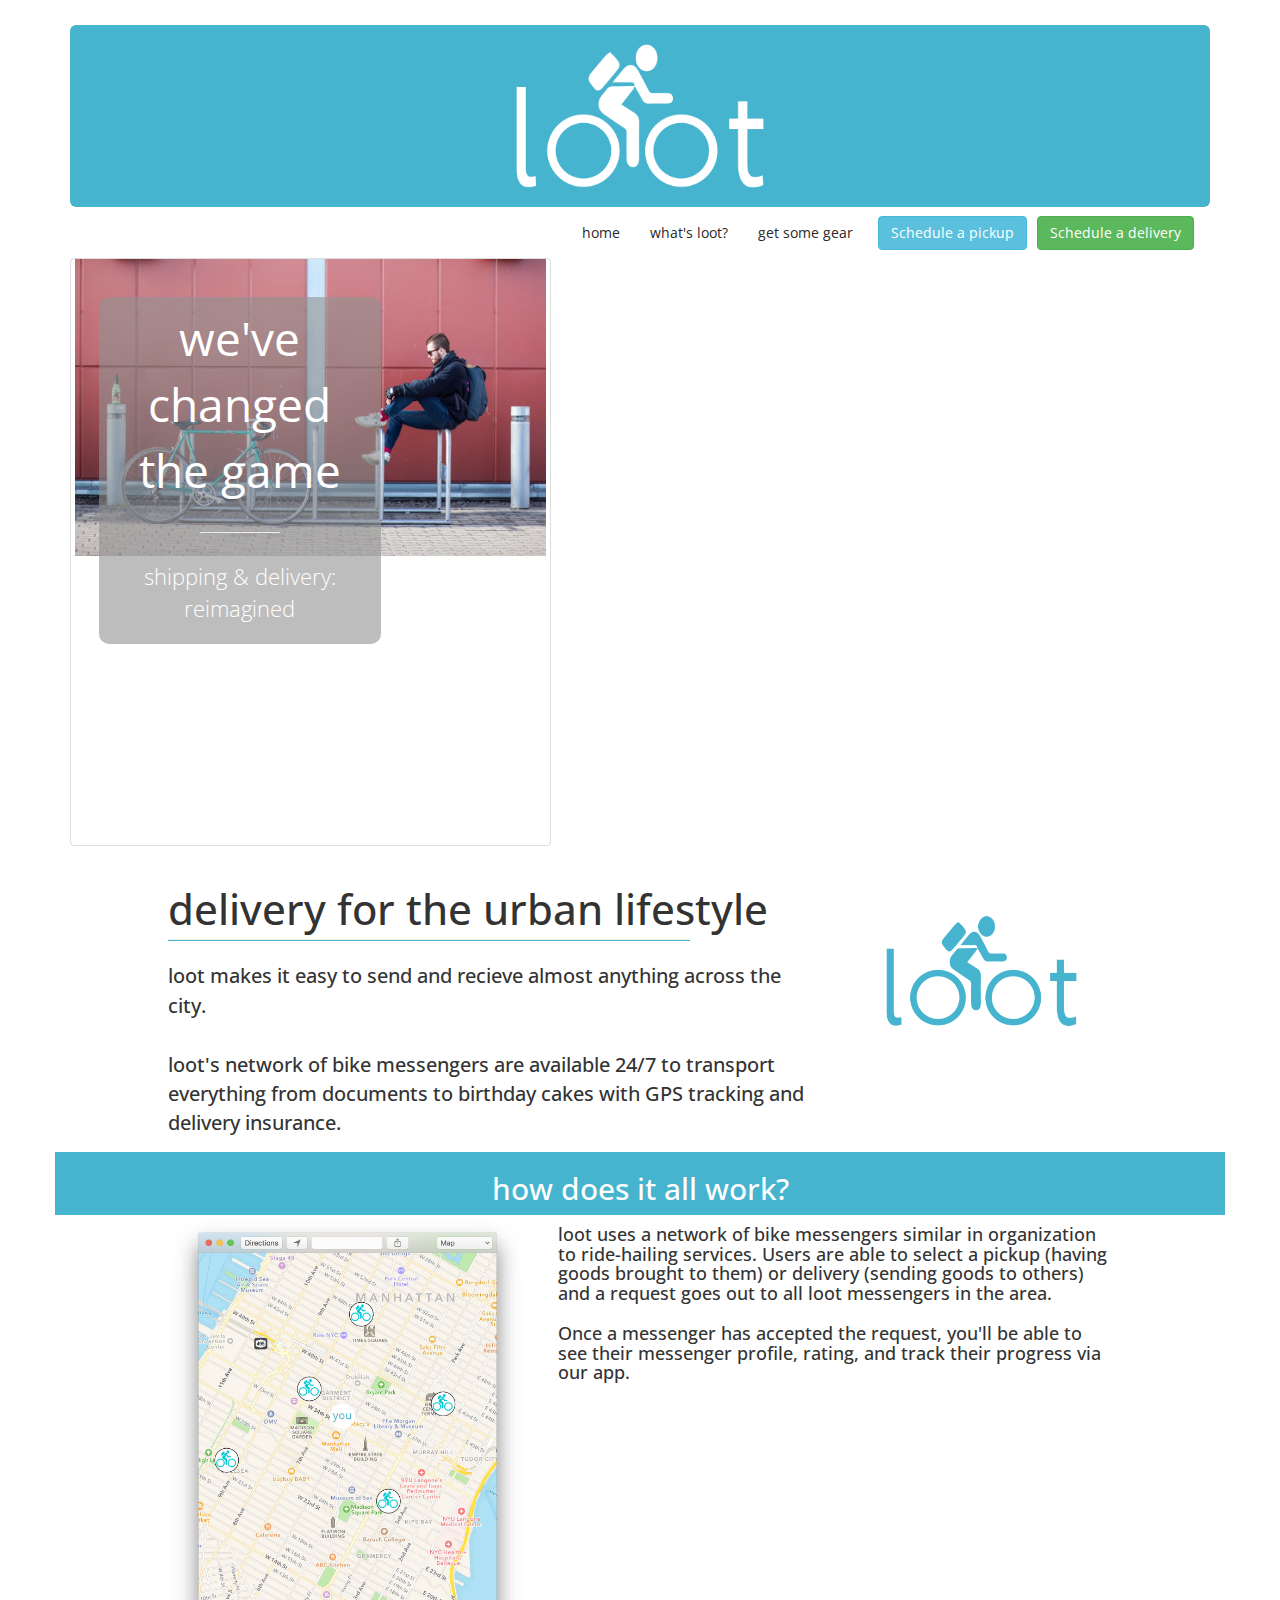
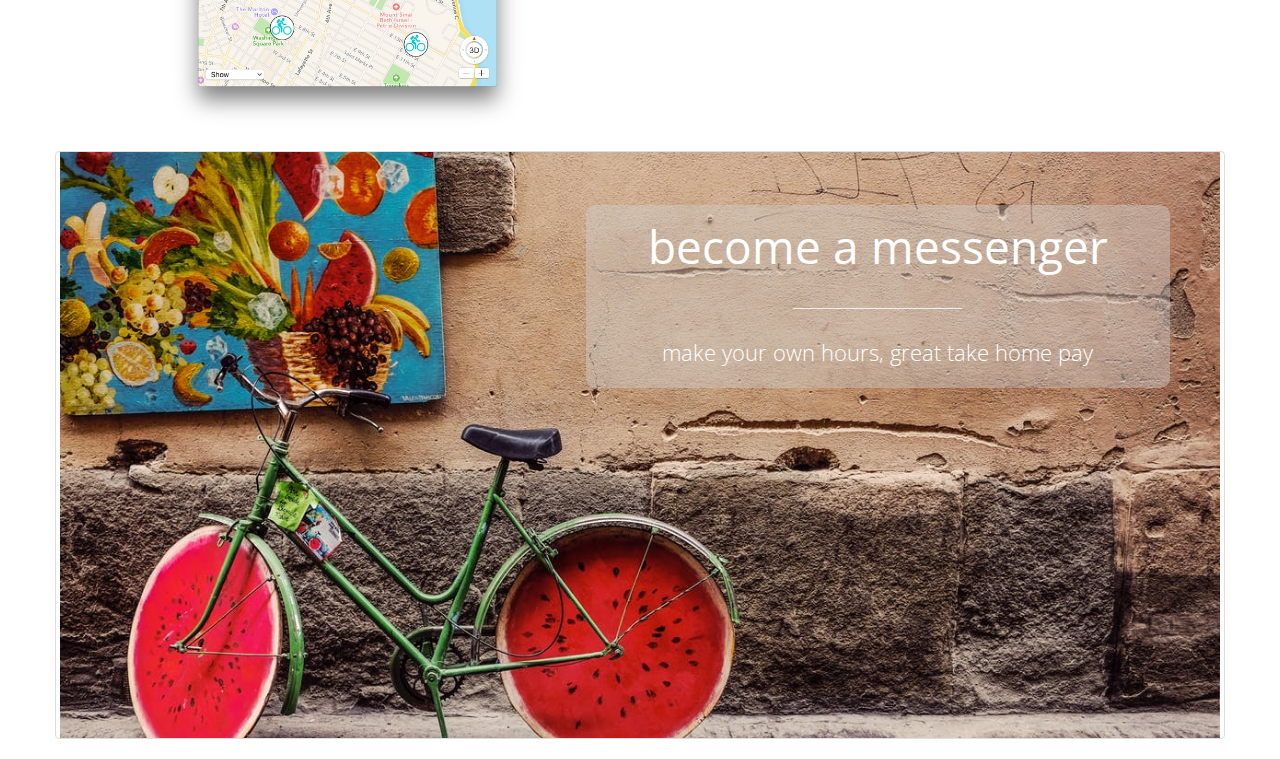
==== index.html @ 2411d497 "added map section and how does it work copy" ====
<!DOCTYPE html>
<html>
    
    <head>
        <meta charset="utf-8">
        <meta http-equiv="X-UA-Compatible" content="IE=edge">
        <meta name="viewport" content="width=device-width, initial-scale=1">
        <title>loot</title>
        <meta name="description" content="fast and personal messenger delivery service">
        <link href="https://fonts.googleapis.com/css?family=Open+Sans:300,400,600,700|PT+Sans" rel="stylesheet">
        <link rel="stylesheet" href="main.css">
        <link rel="stylesheet" href="https://maxcdn.bootstrapcdn.com/bootstrap/3.3.7/css/bootstrap.min.css" integrity="sha384-BVYiiSIFeK1dGmJRAkycuHAHRg32OmUcww7on3RYdg4Va+PmSTsz/K68vbdEjh4u" crossorigin="anonymous">
        <script type="text/javascript" src="https://cdnjs.cloudflare.com/ajax/libs/jquery/3.1.1/jquery.min.js"></script>
        <script type="text/javascript" src="https://maxcdn.bootstrapcdn.com/bootstrap/3.3.7/js/bootstrap.min.js"></script>

    </head>
    
    <body>
        <!--jumbotron header-->
        <div  class="container">
            <div  class="jumbotron header">
            </div>
        </div>
        <!-- Navbar, don't touch unless you want to cause yourself pain or really need to do it -->
        <div class="container">
            <div>
            <nav class = "navbar navbar-transparent
                          navbar-right" style="margin-right: 0;" role = "navigation">
               <div class = "navbar-header">
                  <button type = "button" class = "navbar-toggle" 
                     data-toggle = "collapse" data-target = "#example-navbar-collapse">
                     <span class = "sr-only">Toggle navigation</span>
                     <span class = "icon-bar" style="background-color:black; margin-right: 15px;"></span>
                     <span class = "icon-bar" style="background-color:black; margin-right: 15px;"></span>
                     <span class = "icon-bar" style="background-color:black; margin-right: 15px;"></span>
                  </button>
               </div>

               <div class = "collapse navbar-collapse" id = "example-navbar-collapse">
                  <ul class = "nav navbar-nav">
                     <li class = "active"><a href = "#">home</a></li>
                     <li><a href = "#">what's loot?</a></li>
                     <li><a href= "gear.html">get some gear</a></li>
                      <li><div class="navbar-btn"><a href="pickup.html" class="btn btn-info">Schedule a pickup</a></div></li>
                     <li><div class="btn btn-success navbar-btn">Schedule a delivery</div></li>
                  </ul>

               </div>
            </nav>
        </div>
        </div>
        <!--body content-->
        <div class="container">
            <!--Hero Image-->
            <div class="thumbnail">
                <img src="images/pexels-photo-281967.jpeg" alt="Loot hero image" style="margin-top:-1.5em; ;">
                <div class="caption lootIntro">
                    <span class="game-change" style="color:white;">we've changed the game</span>
                        <hr class="hero-line" style="width: 30%;">
                    <p class="hero-sub" style="color:white; font-weight: 200!important;">shipping & delivery: reimagined</p> 
                </div>
            </div>
            <!--Body Content-->
            <div class="row">
                <div class="col-sm-7 col-sm-offset-1 body-copy">
                    <h1 class="delivery">delivery for the urban lifestyle</h1>
                    <hr style="background-color: #46B4CE; height: 1px; margin-top:-0.2em; width:80%; margin-left: 0%;">
                    <h4 class="pitch" style="line-height:1.5em;">loot makes it easy to send and recieve almost anything across the city.<br><br> loot's network of bike messengers are available 24/7 to transport everything from documents to birthday cakes with GPS tracking and delivery insurance.</h4>
                </div>
                <div class="col-sm-3 lootBlue">
                <img src="images/loot-blueArtboard%201@0.75x.png" alt="loot logo blue" class="img-responsive">
                </div>
            </div>
            <div class="row">
             <div class="col-sm-12" style="background-color:#46B4CE; color: white; text-align: center;margin-top: 1em;">
                <h2>how does it all work?</h2>
                </div>
            </div>
            <div class="row">
             <div class="col-sm-4 col-sm-offset-1 map">
                <img src="images/map.jpeg" alt="loot map" class="img-responsive">
                </div>
             <div class="col-sm-6">
                 <h4>loot uses a network of bike messengers similar in organization to ride-hailing services. Users are able to select a pickup (having goods brought to them) or delivery (sending goods to others) and a request goes out to all loot messengers in the area. <br><br>Once a messenger has accepted the request, you'll be able to see their messenger profile, rating, and track their progress via our app.</h4>
                </div>
            </div>
            <div class="row">
            <div class="thumbnail hire-image">
                <img src="images/pexels-photo-115089.jpeg" alt="become a messenger" style="margin-top:-1.5em;" class="hire-image">
                <div class="caption lootHire">
                    <span class="game-change" style="color:white;">become a messenger</span>
                        <hr class="hero-line" style="width: 30%;">
                    <p class="hero-sub" style="color:white; font-weight:200!important;">make your own hours, great take home pay</p> 
                </div>
                </div>
                </div>
            </div>
            </body>
</html>
---- main.css ----
.header {
    background-color: #46B4CE !important;
    background:  url(images/loot-whiteArtboard%201@0.75x.png) no-repeat center center;
    background-size: 30%;
    position: relative;
    margin-top: 25px;
    height: 20em;
}


.btn{
   margin-left:10px;
    background-color:#46B4CE;
    color: white;  
}

/*navbar AKA hell*/
.navbar {
    margin-top: -30px;
    margin-right: -40px;

}

.navbar-transparent .navbar-nav > li > a, .navbar-transparent .navbar-brand {color: #292727; border-radius: 10px;!important background-color: #46B4CE!important;}
.navbar-transparent .navbar-nav > li > a:hover {background-color: #46B4CE!important; color: #ffffff!important; border-radius: 10px!important;}
.navbar-transparent .navbar-nav > li > a:focus {color: #46B4CE; background-color: #FFFFFF; border-radius: 0;}


@media only screen and (max-width: 766px) {
.collapsing, .in {background-color: #46B4CE;}
.collapsing ul li a, .in ul li a {color: #FFFFFF!important;}
.collapsing ul li a:hover, .in ul li a:hover {color: #46B4CE!important; background-color: white!important;}
}


.navbar .navbar-collapse  {
  text-align: center;
}

/*Hero image*/

.lootIntro{
    position: absolute;
    background: none repeat scroll 0 0 rgba(209, 209, 209, 0.42);
    margin:  5%;
    margin-top: -60%;
    text-align:center;
    position: relative;
    width:50%;
    border-radius: 10px;
}
.game-change {
    font-size: 2.5em;
}

.thumbnail{
    margin: 0 auto; 
    position:relative;
    text-align: center;
    height:40em;
    overflow:hidden;
}

@media (min-width: 768px) {
    .lootIntro {
    position: absolute;
    background: none repeat scroll 0 0 rgba(209, 209, 209, 0.42);
    margin: 10 auto;
    margin-top: -60%;
    text-align:center;
    position: relative;
    width:50%;
    border-radius: 10px;
    }
}
/*extra small devices*/
@media (min-width: 300px) {
    .header {
    background-size: 55%;
    height: 10em;
  }
    .lootIntro {
    width: 60%;
    background: none repeat scroll 0 0 rgba(145, 145, 145, 0.6);
    margin-top: -55%;
  }
    .game-change {
        font-size: 170%;
  }
    .hero-line {
        margin-top: .7em;
        margin-bottom: 0.7em;
  }
    .hero-sub {
        font-size: 100%;
    }
    .thumbnail{
      height: 13em;
      margin-top: -1.5em;
    }
    .lootBlue {
        width: 70%;
        margin: 0 auto;
        margin-bottom: -2.5em;
    }
    .delivery {
        font-size: 1.8em;
    }
    .pitch {
        font-size: 1em;
        margin-bottom: -2em;
    }
       .map {
        max-width: 80%;
        height:auto;
        display: block;
        margin-right: auto;
        margin-left: auto;
    }
}
/*Custom inbetween for hero image and header*/
@media (min-width: 500px) {
    .thumbnail {
        height:22em;
        margin-top:-1.3em;
    }
    .header {
        height: 16em;
    }
    .lootBlue {
        width:50%;
    }
    .delivery {
        font-size: 2em;
    
    }
    .pitch {
        font-size: 1.2em;
        margin-bottom: -1;
    }
    .map {
        max-width: 50%;
        height:auto;
    }

}
/* Small devices (tablets, 768px and up) */
@media (min-width: 768px) {
    .header {
        background-size: 40%;
        height: 13em;
    }
    .game-change {
        font-size: 230%;
    }
    .hero-line {
        margin-top: 1.5em;
        margin-bottom: 1.5em;
    }
    .hero-sub {
        font-size: 130%;
    }
    .lootIntro {
        margin-top: -55%;
    }
    .thumbnail { 
        height:25em;
    }
    .lootBlue {
        width:50%;
        margin-bottom: 0;
    }
    .delivery {
        font-size: 3em;
    }
    .pitch {
        font-size: 1.4em;
        margin-bottom: 0;
    }
}
/* Medium devices (desktops, 992px and up) */
@media (min-width: 992px) {
    .header {
        background-size: 30%;
    }
    .game-change {
        font-size: 330%;
    }
    .hero-line {
        margin-top: 2em;
        margin-bottom: 2em;
    }
    .hero-sub {
        font-size: 160%;
    }
    .thumbnail {
        height: 42em;
        margin-top: -1.5em;
    }
    h1 {
        font-size: 100%;
    }
}

* {
    font-family: 'Open Sans', sans-serif;
}
.hire {
    position: absolute;
    margin-top: -0px; 
}
.lootHire{
    position: absolute;
    background: none repeat scroll 0 0 rgba(209, 209, 209, 0.42);
    margin:  45%;
    margin-top: -50%;
    text-align:center;
    width:50%;
    border-radius: 10px;
}
.hire-image {
    margin-top: 1.5em;
}
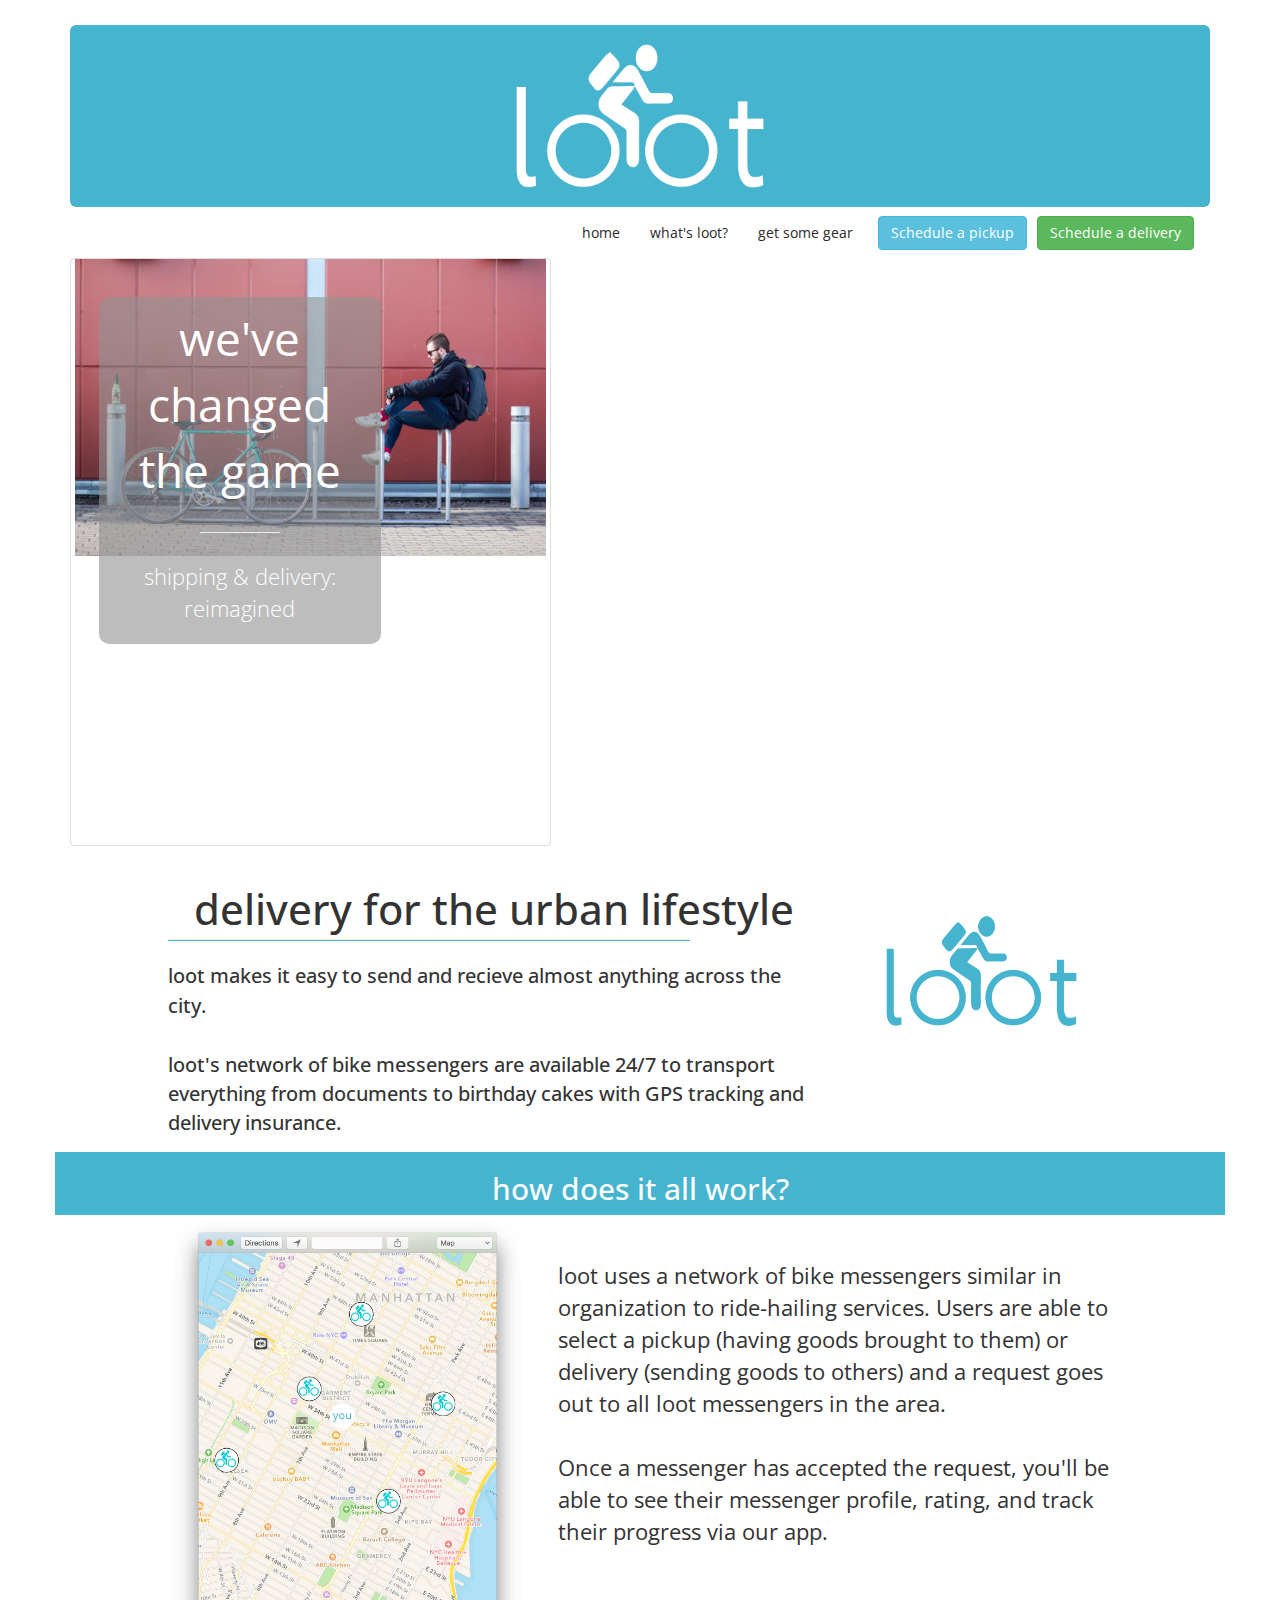
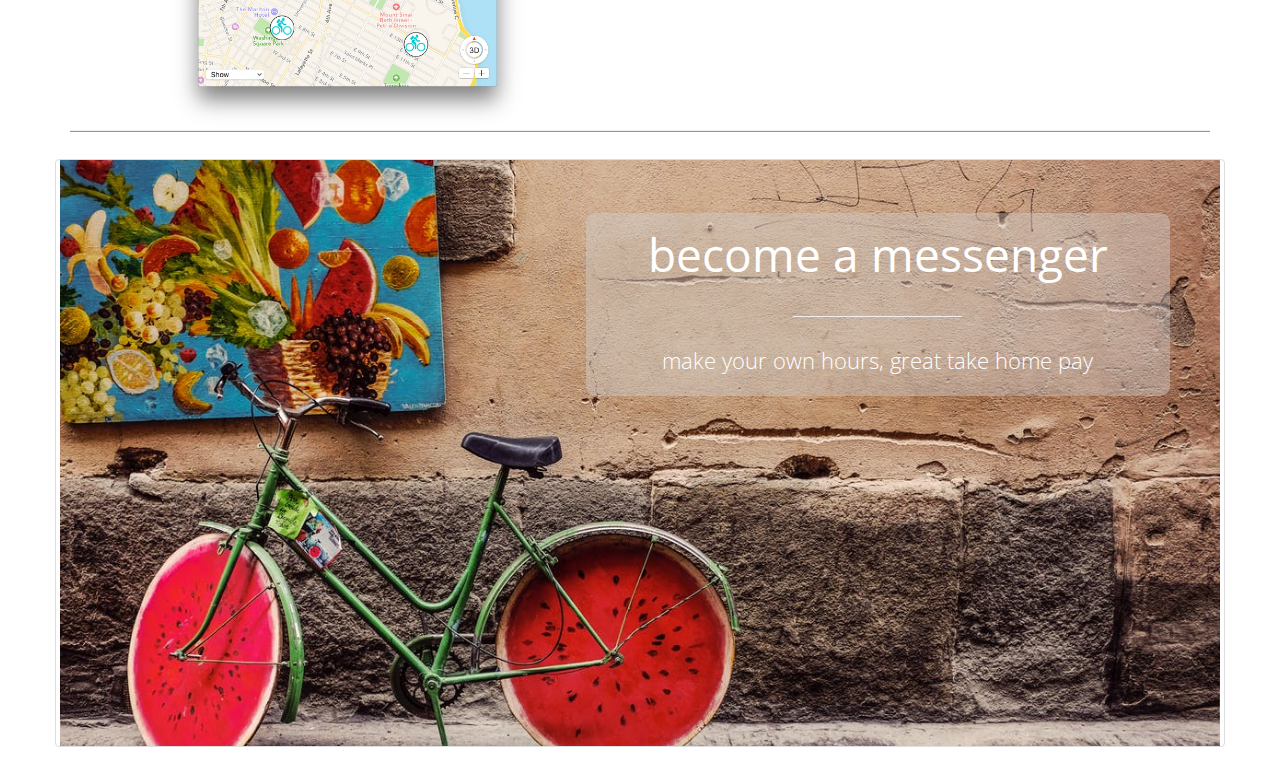
==== commit 82db6d83: "added signup form, refined copy and css" ====
--- a/index.html
+++ b/index.html
@@ -80,18 +80,20 @@
              <div class="col-sm-4 col-sm-offset-1 map">
                 <img src="images/map.jpeg" alt="loot map" class="img-responsive">
                 </div>
-             <div class="col-sm-6">
-                 <h4>loot uses a network of bike messengers similar in organization to ride-hailing services. Users are able to select a pickup (having goods brought to them) or delivery (sending goods to others) and a request goes out to all loot messengers in the area. <br><br>Once a messenger has accepted the request, you'll be able to see their messenger profile, rating, and track their progress via our app.</h4>
+             <div class="col-sm-6 bodycopy">
+                 <p>loot uses a network of bike messengers similar in organization to ride-hailing services. Users are able to select a pickup (having goods brought to them) or delivery (sending goods to others) and a request goes out to all loot messengers in the area. <br><br>Once a messenger has accepted the request, you'll be able to see their messenger profile, rating, and track their progress via our app.</p>
                 </div>
             </div>
+            <hr style="background-color: #46B4CE; height: 1px; margin-top:-0.2em; width:100%; margin-left: 0%;">
+            
             <div class="row">
             <div class="thumbnail hire-image">
                 <img src="images/pexels-photo-115089.jpeg" alt="become a messenger" style="margin-top:-1.5em;" class="hire-image">
-                <div class="caption lootHire">
+                <a href="/signup.html"><div class="caption lootHire">
                     <span class="game-change" style="color:white;">become a messenger</span>
                         <hr class="hero-line" style="width: 30%;">
                     <p class="hero-sub" style="color:white; font-weight:200!important;">make your own hours, great take home pay</p> 
-                </div>
+                    </div></a>
                 </div>
                 </div>
             </div>
--- a/main.css
+++ b/main.css
@@ -76,13 +76,13 @@
 /*extra small devices*/
 @media (min-width: 300px) {
     .header {
-    background-size: 55%;
-    height: 10em;
+        background-size: 55%;
+        height: 10em;
   }
     .lootIntro {
-    width: 60%;
-    background: none repeat scroll 0 0 rgba(145, 145, 145, 0.6);
-    margin-top: -55%;
+        width: 60%;
+        background: none repeat scroll 0 0 rgba(145, 145, 145, 0.6);
+        margin-top: -55%;
   }
     .game-change {
         font-size: 170%;
@@ -142,6 +142,11 @@
         max-width: 50%;
         height:auto;
     }
+    .bodycopy {
+        font-size: 1.2em;
+        margin: 0 auto;
+        margin-top: 1.3em;
+    }
 
 }
 /* Small devices (tablets, 768px and up) */
@@ -176,6 +181,10 @@
     .pitch {
         font-size: 1.4em;
         margin-bottom: 0;
+    }    .bodycopy {
+        font-size: 1.3em;
+        margin: 0 auto;
+        margin-top: 2em;
     }
 }
 /* Medium devices (desktops, 992px and up) */
@@ -199,6 +208,11 @@
     }
     h1 {
         font-size: 100%;
+    }
+        .bodycopy {
+        font-size: 1.6em;
+        margin: 0 auto;
+        margin-top: 2em;
     }
 }
 
@@ -219,106 +233,184 @@
     border-radius: 10px;
 }
 .hire-image {
-    margin-top: 1.5em;
-}
-
-
-
-
-
-
-
-
-
-
-
-
-
-
-
-
-
-
-
-
-
-
-
-
-
-
-
-
-
-
-
-
-
-
-
-
-
-
-
-
-
-
-
-
-
-
-
-
-
-
-
-
-
-
-
-
-
-
-
-
-
-
-
-
-
-
-
-
-
-
-
-
-
-
-
-
-
-
-
-
-
-
-
-
-
-
-
-
-
-
-
-
-
-
-
-
-
-
-
-
-
+    margin-top: .5em;
+}
+
+
+
+
+
+
+
+
+
+
+
+
+*, *:before, *:after {
+  -moz-box-sizing: border-box;
+  -webkit-box-sizing: border-box;
+  box-sizing: border-box;
+}
+
+body {
+  font-family: 'Nunito', sans-serif;
+  color: #384047;
+}
+
+form {
+  max-width: 300px;
+  margin: 10px auto;
+  padding: 10px 20px;
+  background: #f4f7f8;
+  border-radius: 8px;
+}
+
+h1 {
+  margin: 0 0 30px 0;
+  text-align: center;
+}
+
+input[type="text"],
+input[type="password"],
+input[type="date"],
+input[type="datetime"],
+input[type="email"],
+input[type="number"],
+input[type="search"],
+input[type="tel"],
+input[type="time"],
+input[type="url"],
+textarea,
+select {
+  background: rgba(255,255,255,0.1);
+  border: none;
+  font-size: 16px;
+  height: auto;
+  margin: 0;
+  outline: 0;
+  padding: 15px;
+  width: 100%;
+  background-color: #e8eeef;
+  color: #8a97a0;
+  box-shadow: 0 1px 0 rgba(0,0,0,0.03) inset;
+  margin-bottom: 30px;
+}
+
+input[type="radio"],
+input[type="checkbox"] {
+  margin: 0 4px 8px 0;
+}
+
+select {
+  padding: 6px;
+  height: 32px;
+  border-radius: 2px;
+}
+
+button {
+  padding: 19px 39px 18px 39px;
+  color: #FFF;
+  background-color: #4bc970;
+  font-size: 18px;
+  text-align: center;
+  font-style: normal;
+  border-radius: 5px;
+  width: 100%;
+  border: 1px solid #3ac162;
+  border-width: 1px 1px 3px;
+  box-shadow: 0 -1px 0 rgba(255,255,255,0.1) inset;
+  margin-bottom: 10px;
+}
+
+fieldset {
+  margin-bottom: 30px;
+  border: none;
+}
+
+legend {
+  font-size: 1.4em;
+  margin-bottom: 10px;
+}
+
+label {
+  display: block;
+  margin-bottom: 8px;
+}
+
+label.light {
+  font-weight: 300;
+  display: inline;
+}
+
+.number {
+  background-color: #5fcf80;
+  color: #fff;
+  height: 30px;
+  width: 30px;
+  display: inline-block;
+  font-size: 0.8em;
+  margin-right: 4px;
+  line-height: 30px;
+  text-align: center;
+  text-shadow: 0 1px 0 rgba(255,255,255,0.2);
+  border-radius: 100%;
+}
+
+@media screen and (min-width: 480px) {
+
+  form {
+    max-width: 480px;
+  }
+
+}
+
+
+
+
+
+
+
+
+
+
+
+
+
+
+
+
+
+
+
+
+
+
+
+
+
+
+
+
+
+
+
+
+
+
+
+
+
+
+
+
+
+
+
+
+
+
+
+
+
+
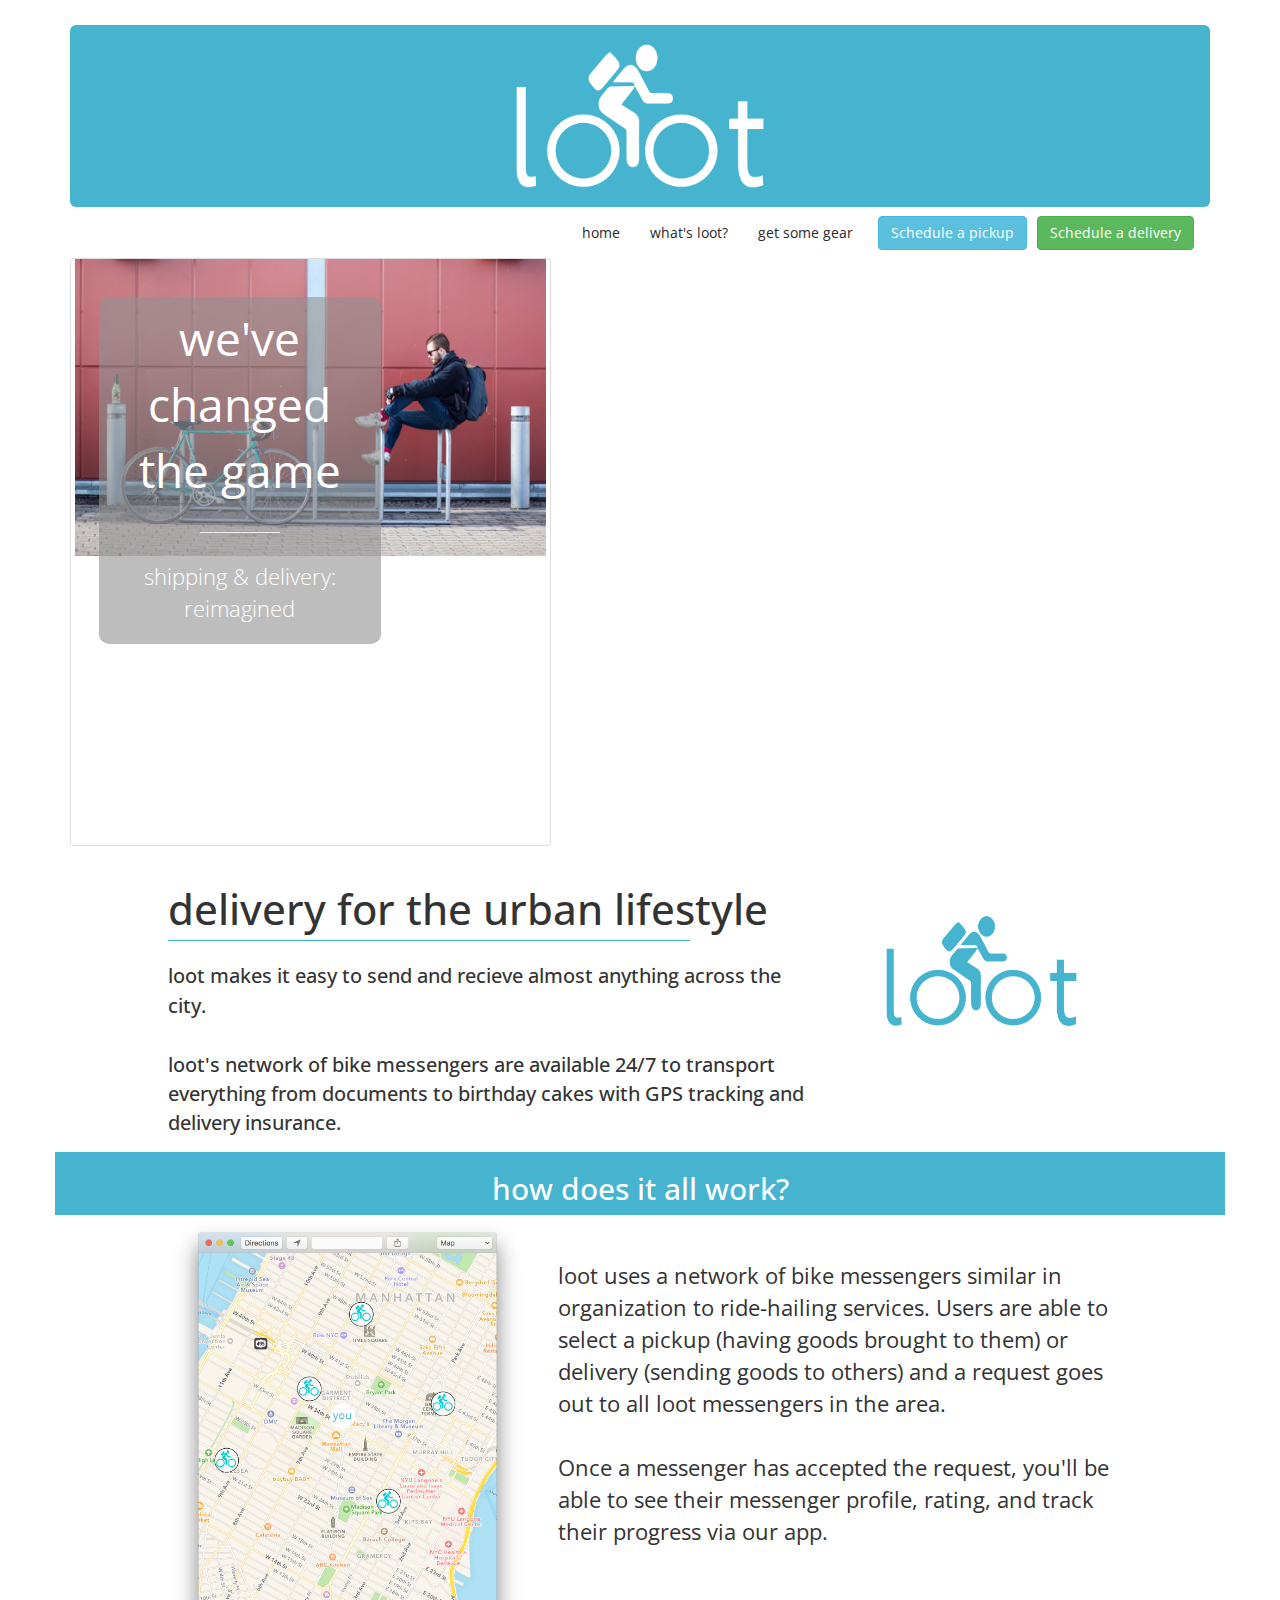
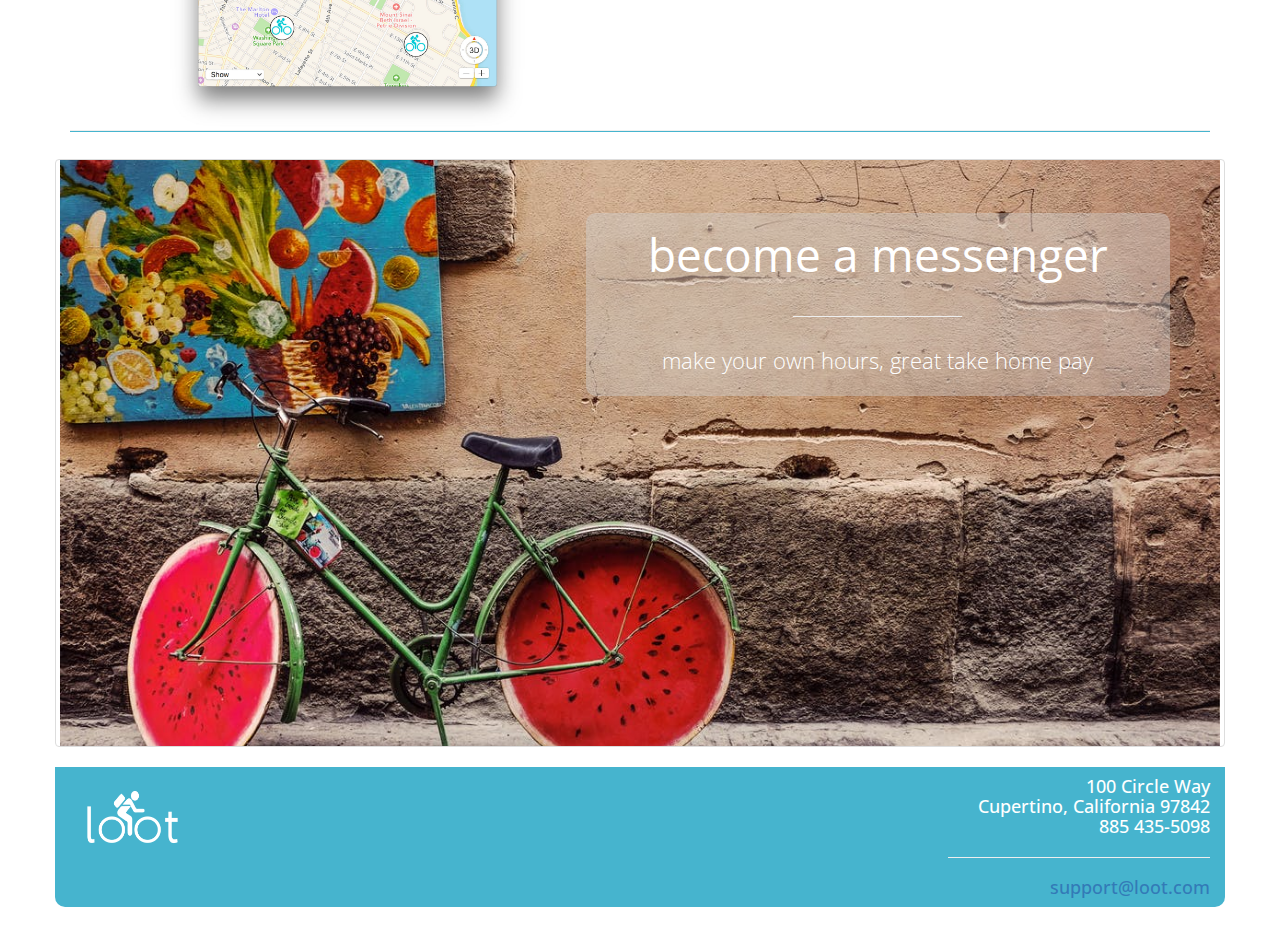
==== commit 1e581bae: "added footer, info page and links" ====
--- a/index.html
+++ b/index.html
@@ -39,10 +39,10 @@
                <div class = "collapse navbar-collapse" id = "example-navbar-collapse">
                   <ul class = "nav navbar-nav">
                      <li class = "active"><a href = "#">home</a></li>
-                     <li><a href = "#">what's loot?</a></li>
+                     <li><a href = "info.html">what's loot?</a></li>
                      <li><a href= "gear.html">get some gear</a></li>
                       <li><div class="navbar-btn"><a href="pickup.html" class="btn btn-info">Schedule a pickup</a></div></li>
-                     <li><div class="btn btn-success navbar-btn">Schedule a delivery</div></li>
+                      <li><div class="navbar-btn"><a href="delivery.html" class="btn btn-success">Schedule a delivery</a></div></li>
                   </ul>
 
                </div>
@@ -89,13 +89,23 @@
             <div class="row">
             <div class="thumbnail hire-image">
                 <img src="images/pexels-photo-115089.jpeg" alt="become a messenger" style="margin-top:-1.5em;" class="hire-image">
-                <a href="/signup.html"><div class="caption lootHire">
+                <!--added "loot" here to the signup link due to some weird stuff happening with GitHub-->
+                <a href="signup.html"><div class="caption lootHire">
                     <span class="game-change" style="color:white;">become a messenger</span>
                         <hr class="hero-line" style="width: 30%;">
                     <p class="hero-sub" style="color:white; font-weight:200!important;">make your own hours, great take home pay</p> 
                     </div></a>
                 </div>
                 </div>
+            <div class="row" style="background-color: #46B4CE; border-radius: 0px 0px 10px 10px;">
+                <div class="col-sm-3" >
+                    <img src="images/loot-whiteArtboard%201@0.75x.png" alt="loot logo blue" style="height:100px;" class="img-responsive;">
+                </div>
+                <div class="col-sm-3 col-sm-offset-6">
+                    <h4 style="text-align: right; color:white;">100 Circle Way<br>Cupertino, California 97842<br>885 435-5098<hr><a href="mailto:support@loot.com">support@loot.com</a></h4>
+                </div>
+            </div>
+            <br>
             </div>
             </body>
 </html>--- a/main.css
+++ b/main.css
@@ -1,35 +1,35 @@
 .header {
-    background-color: #46B4CE !important;
     background:  url(images/loot-whiteArtboard%201@0.75x.png) no-repeat center center;
+    background-color: #46B4CE!important;
     background-size: 30%;
+    height: 20em;
+    margin-top: 25px;
     position: relative;
-    margin-top: 25px;
-    height: 20em;
 }
 
 
 .btn{
+   background-color:#46B4CE;
+   color: white;  
    margin-left:10px;
-    background-color:#46B4CE;
-    color: white;  
 }
 
 /*navbar AKA hell*/
 .navbar {
+    margin-right: -40px;
     margin-top: -30px;
-    margin-right: -40px;
-
-}
-
-.navbar-transparent .navbar-nav > li > a, .navbar-transparent .navbar-brand {color: #292727; border-radius: 10px;!important background-color: #46B4CE!important;}
-.navbar-transparent .navbar-nav > li > a:hover {background-color: #46B4CE!important; color: #ffffff!important; border-radius: 10px!important;}
+
+}
+
+.navbar-transparent .navbar-nav > li > a, .navbar-transparent .navbar-brand {color: #292727; border-radius: 10px;}
+.navbar-transparent .navbar-nav > li > a:hover {background-color: #46B4CE; color: #ffffff; border-radius: 10px;}
 .navbar-transparent .navbar-nav > li > a:focus {color: #46B4CE; background-color: #FFFFFF; border-radius: 0;}
 
 
 @media only screen and (max-width: 766px) {
 .collapsing, .in {background-color: #46B4CE;}
 .collapsing ul li a, .in ul li a {color: #FFFFFF!important;}
-.collapsing ul li a:hover, .in ul li a:hover {color: #46B4CE!important; background-color: white!important;}
+.collapsing ul li a:hover, .in ul li a:hover {background-color: white!important; color: #46B4CE!important;}
 }
 
 
@@ -40,37 +40,37 @@
 /*Hero image*/
 
 .lootIntro{
-    position: absolute;
+    background: #d1d1d1;
     background: none repeat scroll 0 0 rgba(209, 209, 209, 0.42);
+    border-radius: 10px;
     margin:  5%;
     margin-top: -60%;
+    position: relative;
     text-align:center;
-    position: relative;
     width:50%;
-    border-radius: 10px;
 }
 .game-change {
     font-size: 2.5em;
 }
 
 .thumbnail{
+    height:40em;
     margin: 0 auto; 
+    overflow:hidden;
     position:relative;
     text-align: center;
-    height:40em;
-    overflow:hidden;
 }
 
 @media (min-width: 768px) {
     .lootIntro {
-    position: absolute;
+    background: #d1d1d1;
     background: none repeat scroll 0 0 rgba(209, 209, 209, 0.42);
+    border-radius: 10px;
     margin: 10 auto;
     margin-top: -60%;
+    position: relative;
     text-align:center;
-    position: relative;
     width:50%;
-    border-radius: 10px;
     }
 }
 /*extra small devices*/
@@ -80,16 +80,17 @@
         height: 10em;
   }
     .lootIntro {
-        width: 60%;
+        background: rgb(145, 145, 145);
         background: none repeat scroll 0 0 rgba(145, 145, 145, 0.6);
         margin-top: -55%;
+        width: 60%;
   }
     .game-change {
         font-size: 170%;
   }
     .hero-line {
-        margin-top: .7em;
         margin-bottom: 0.7em;
+        margin-top: 0.7em;
   }
     .hero-sub {
         font-size: 100%;
@@ -99,9 +100,9 @@
       margin-top: -1.5em;
     }
     .lootBlue {
-        width: 70%;
         margin: 0 auto;
         margin-bottom: -2.5em;
+        width: 70%;
     }
     .delivery {
         font-size: 1.8em;
@@ -111,11 +112,11 @@
         margin-bottom: -2em;
     }
        .map {
+        display: block;
+        height:auto;
+        margin-left: auto;
+        margin-right: auto;
         max-width: 80%;
-        height:auto;
-        display: block;
-        margin-right: auto;
-        margin-left: auto;
     }
 }
 /*Custom inbetween for hero image and header*/
@@ -139,8 +140,8 @@
         margin-bottom: -1;
     }
     .map {
+        height:auto;
         max-width: 50%;
-        height:auto;
     }
     .bodycopy {
         font-size: 1.2em;
@@ -159,8 +160,8 @@
         font-size: 230%;
     }
     .hero-line {
+        margin-bottom: 1.5em;
         margin-top: 1.5em;
-        margin-bottom: 1.5em;
     }
     .hero-sub {
         font-size: 130%;
@@ -172,8 +173,8 @@
         height:25em;
     }
     .lootBlue {
+        margin-bottom: 0;
         width:50%;
-        margin-bottom: 0;
     }
     .delivery {
         font-size: 3em;
@@ -196,8 +197,8 @@
         font-size: 330%;
     }
     .hero-line {
+        margin-bottom: 2em;
         margin-top: 2em;
-        margin-bottom: 2em;
     }
     .hero-sub {
         font-size: 160%;
@@ -220,17 +221,18 @@
     font-family: 'Open Sans', sans-serif;
 }
 .hire {
+    margin-top: -0px; 
     position: absolute;
-    margin-top: -0px; 
 }
 .lootHire{
-    position: absolute;
+    background: #d1d1d1;
     background: none repeat scroll 0 0 rgba(209, 209, 209, 0.42);
+    border-radius: 10px;
     margin:  45%;
     margin-top: -50%;
+    position: absolute;
     text-align:center;
     width:50%;
-    border-radius: 10px;
 }
 .hire-image {
     margin-top: .5em;
@@ -244,32 +246,27 @@
 
 
 
-
-
-
+/*
 *, *:before, *:after {
   -moz-box-sizing: border-box;
   -webkit-box-sizing: border-box;
   box-sizing: border-box;
-}
+}*/
 
 body {
+  color: #384047;
   font-family: 'Nunito', sans-serif;
-  color: #384047;
 }
 
 form {
-  max-width: 300px;
-  margin: 10px auto;
-  padding: 10px 20px;
   background: #f4f7f8;
   border-radius: 8px;
-}
-
-h1 {
-  margin: 0 0 30px 0;
-  text-align: center;
-}
+  margin: 10px auto;
+  max-width: 300px;
+  padding: 10px 20px;
+}
+
+
 
 input[type="text"],
 input[type="password"],
@@ -283,6 +280,7 @@
 input[type="url"],
 textarea,
 select {
+  background: white;
   background: rgba(255,255,255,0.1);
   border: none;
   font-size: 16px;
@@ -303,29 +301,29 @@
 }
 
 select {
+  border-radius: 2px;
+  height: 32px;
   padding: 6px;
-  height: 32px;
-  border-radius: 2px;
 }
 
 button {
-  padding: 19px 39px 18px 39px;
-  color: #FFF;
   background-color: #4bc970;
-  font-size: 18px;
-  text-align: center;
-  font-style: normal;
+  border: 1px solid #3ac162;
   border-radius: 5px;
-  width: 100%;
-  border: 1px solid #3ac162;
   border-width: 1px 1px 3px;
   box-shadow: 0 -1px 0 rgba(255,255,255,0.1) inset;
+  color: #FFF;
+  font-size: 18px;
+  font-style: normal;
   margin-bottom: 10px;
+  padding: 19px 39px 18px 39px;
+  text-align: center;
+  width: 100%;
 }
 
 fieldset {
+  border: none;
   margin-bottom: 30px;
-  border: none;
 }
 
 legend {
@@ -338,23 +336,23 @@
   margin-bottom: 8px;
 }
 
-label.light {
+.light {
+  display: inline;
   font-weight: 300;
-  display: inline;
 }
 
 .number {
   background-color: #5fcf80;
+  border-radius: 100%;
   color: #fff;
-  height: 30px;
-  width: 30px;
   display: inline-block;
   font-size: 0.8em;
+  height: 30px;
+  line-height: 30px;
   margin-right: 4px;
-  line-height: 30px;
   text-align: center;
   text-shadow: 0 1px 0 rgba(255,255,255,0.2);
-  border-radius: 100%;
+  width: 30px;
 }
 
 @media screen and (min-width: 480px) {
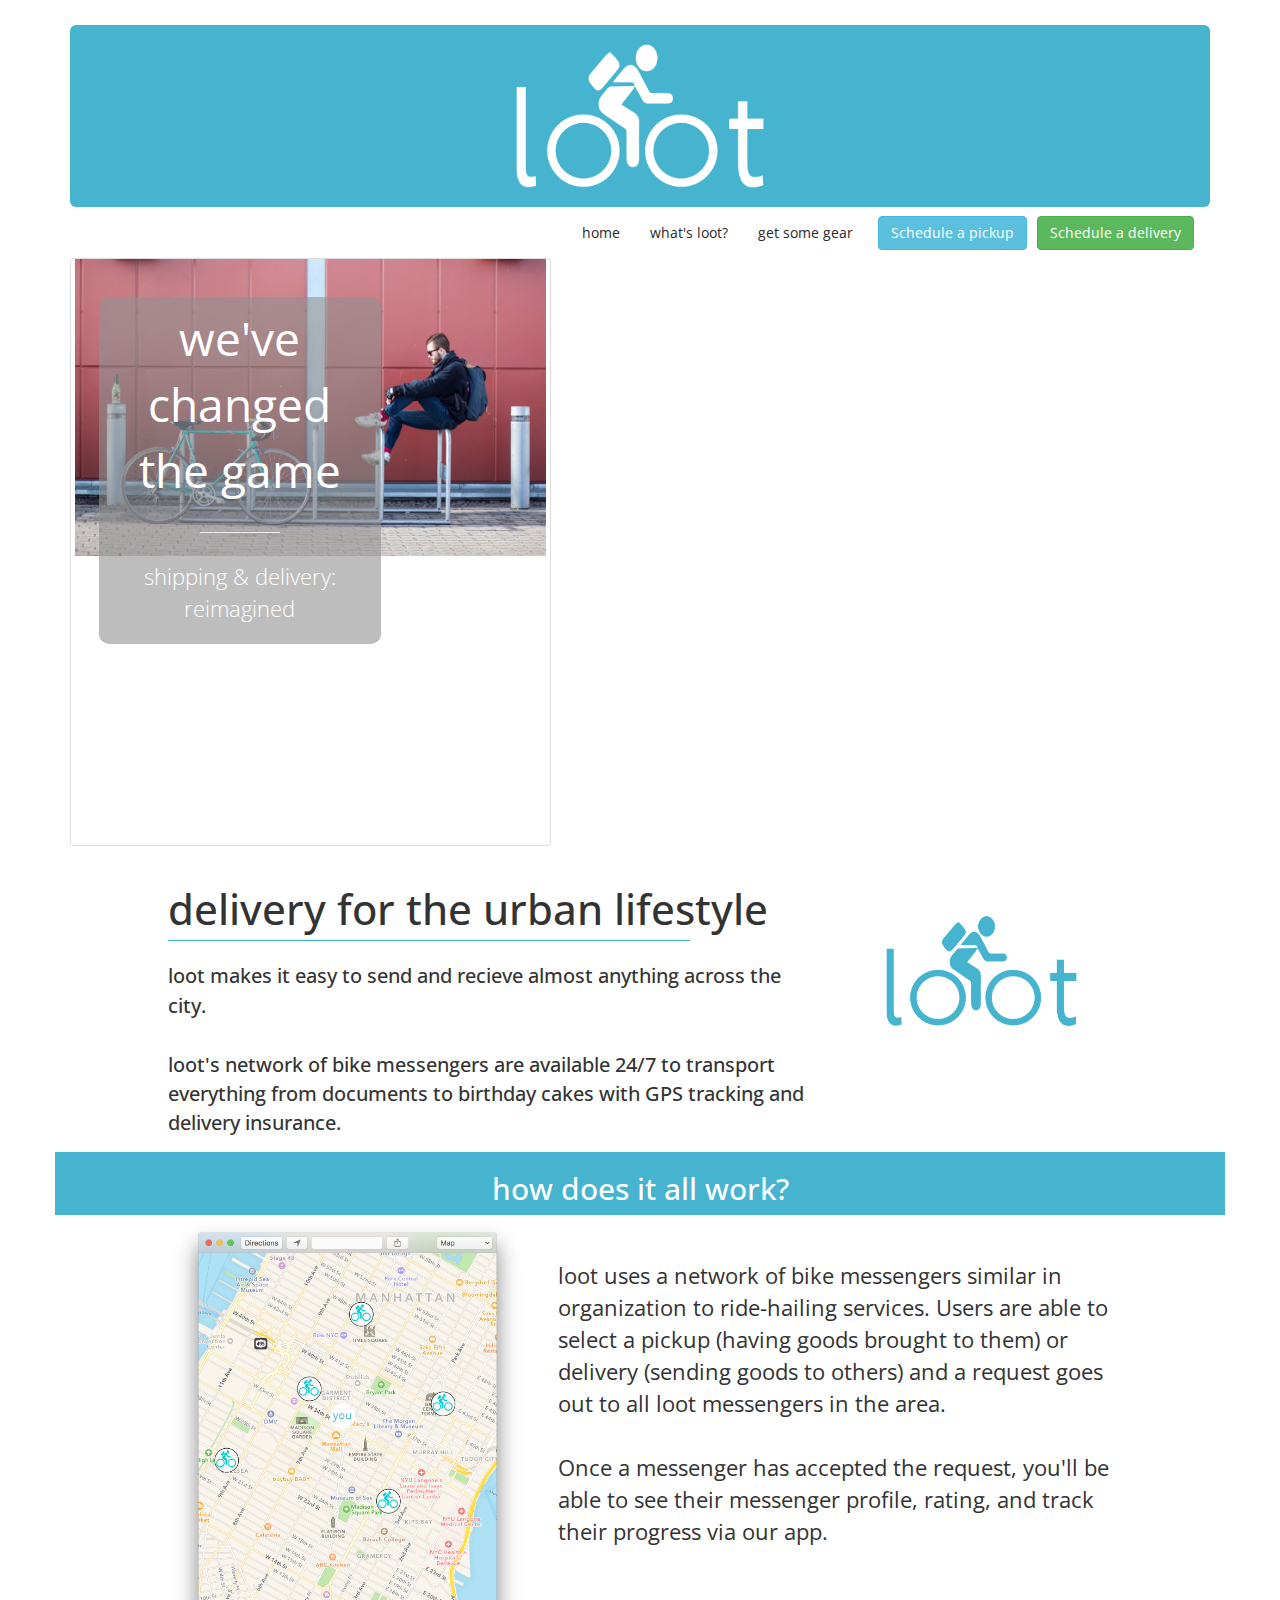
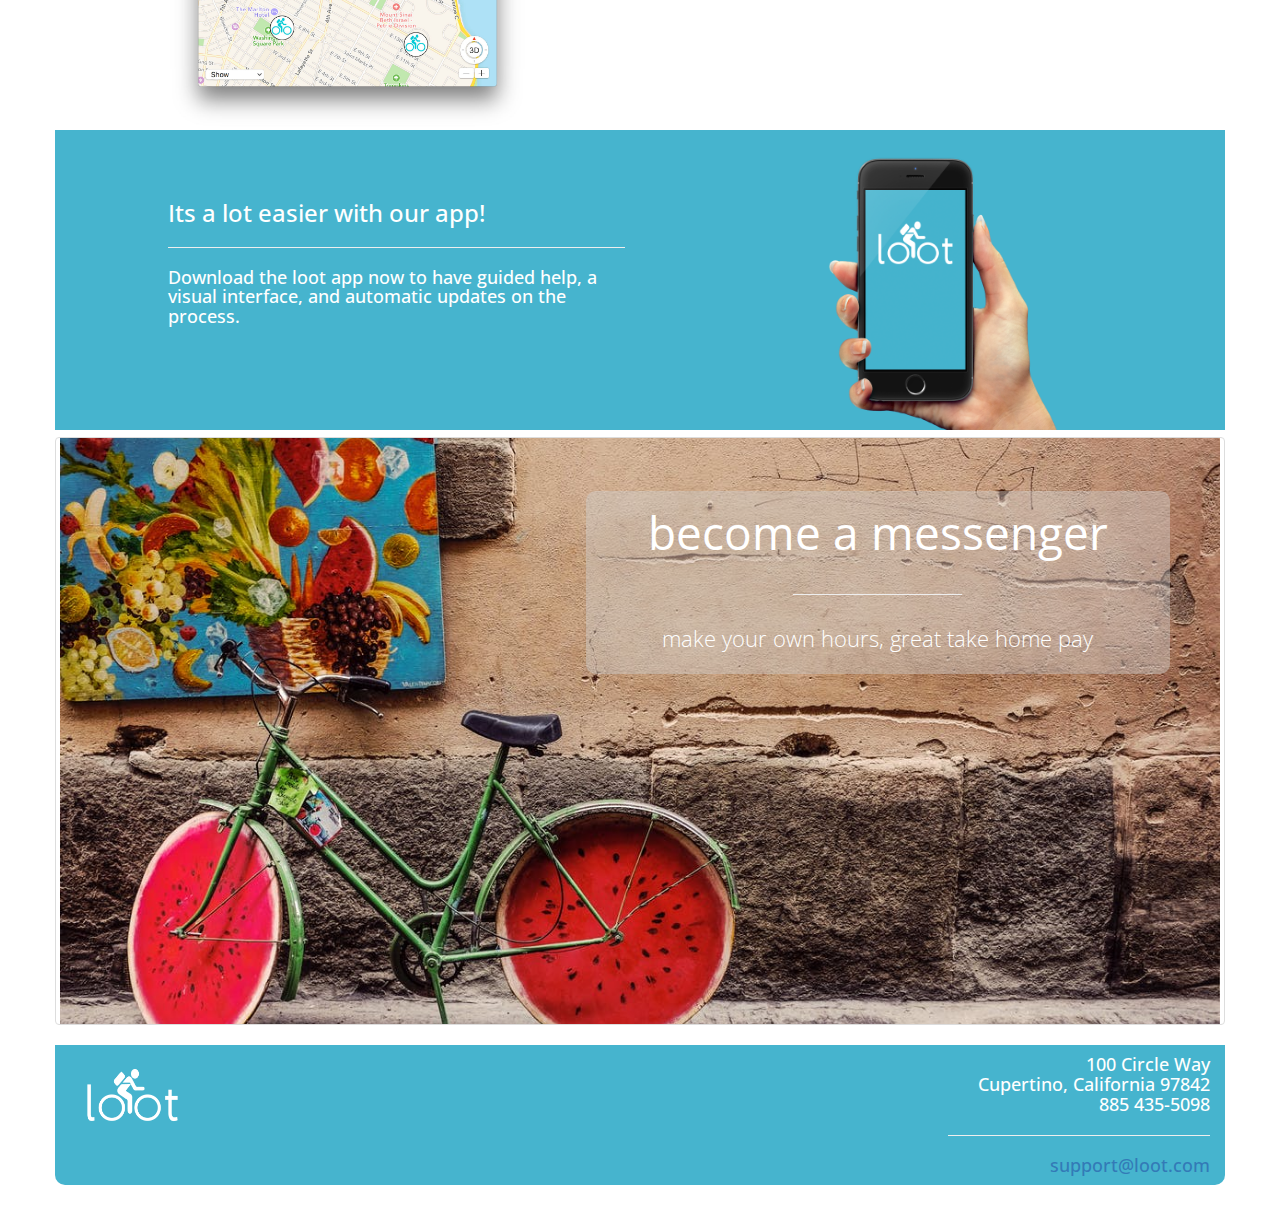
==== commit ab873727: "added app and beautified code" ====
--- a/index.html
+++ b/index.html
@@ -1,111 +1,129 @@
 <!DOCTYPE html>
 <html>
-    
+
     <head>
-        <meta charset="utf-8">
-        <meta http-equiv="X-UA-Compatible" content="IE=edge">
-        <meta name="viewport" content="width=device-width, initial-scale=1">
-        <title>loot</title>
-        <meta name="description" content="fast and personal messenger delivery service">
-        <link href="https://fonts.googleapis.com/css?family=Open+Sans:300,400,600,700|PT+Sans" rel="stylesheet">
-        <link rel="stylesheet" href="main.css">
-        <link rel="stylesheet" href="https://maxcdn.bootstrapcdn.com/bootstrap/3.3.7/css/bootstrap.min.css" integrity="sha384-BVYiiSIFeK1dGmJRAkycuHAHRg32OmUcww7on3RYdg4Va+PmSTsz/K68vbdEjh4u" crossorigin="anonymous">
-        <script type="text/javascript" src="https://cdnjs.cloudflare.com/ajax/libs/jquery/3.1.1/jquery.min.js"></script>
-        <script type="text/javascript" src="https://maxcdn.bootstrapcdn.com/bootstrap/3.3.7/js/bootstrap.min.js"></script>
+    <meta charset="utf-8">
+    <meta http-equiv="X-UA-Compatible" content="IE=edge">
+    <meta name="viewport" content="width=device-width, initial-scale=1">
+    <title>loot</title>
+    <meta name="description" content="fast and personal messenger delivery service">
+    <link href="https://fonts.googleapis.com/css?family=Open+Sans:300,400,600,700|PT+Sans" rel="stylesheet">
+    <link rel="stylesheet" href="main.css">
+    <link rel="stylesheet" href="https://maxcdn.bootstrapcdn.com/bootstrap/3.3.7/css/bootstrap.min.css" integrity="sha384-BVYiiSIFeK1dGmJRAkycuHAHRg32OmUcww7on3RYdg4Va+PmSTsz/K68vbdEjh4u" crossorigin="anonymous">
+    <script type="text/javascript" src="https://cdnjs.cloudflare.com/ajax/libs/jquery/3.1.1/jquery.min.js"></script>
+    <script type="text/javascript" src="https://maxcdn.bootstrapcdn.com/bootstrap/3.3.7/js/bootstrap.min.js"></script>
 
-    </head>
-    
-    <body>
-        <!--jumbotron header-->
-        <div  class="container">
-            <div  class="jumbotron header">
+</head>
+
+<body>
+    <!--jumbotron header-->
+    <div class="container">
+        <div class="jumbotron header">
+        </div>
+    </div>
+    <!-- Navbar, don't touch unless you want to cause yourself pain or really need to do it -->
+    <div class="container">
+        <div>
+            <nav class="navbar navbar-transparent
+                          navbar-right" style="margin-right: 0;" role="navigation">
+                <div class="navbar-header">
+                    <button type="button" class="navbar-toggle" data-toggle="collapse" data-target="#example-navbar-collapse">
+                        <span class="sr-only">Toggle navigation</span>
+                        <span class="icon-bar" style="background-color:black; margin-right: 15px;"></span>
+                        <span class="icon-bar" style="background-color:black; margin-right: 15px;"></span>
+                        <span class="icon-bar" style="background-color:black; margin-right: 15px;"></span>
+                    </button>
+                </div>
+
+                <div class="collapse navbar-collapse" id="example-navbar-collapse">
+                    <ul class="nav navbar-nav">
+                        <li class="active"><a href="#">home</a></li>
+                        <li><a href="info.html">what's loot?</a></li>
+                        <li><a href="gear.html">get some gear</a></li>
+                        <li>
+                            <div class="navbar-btn"><a href="pickup.html" class="btn btn-info">Schedule a pickup</a></div>
+                        </li>
+                        <li>
+                            <div class="navbar-btn"><a href="delivery.html" class="btn btn-success">Schedule a delivery</a></div>
+                        </li>
+                    </ul>
+
+                </div>
+            </nav>
+        </div>
+    </div>
+    <!--body content-->
+    <div class="container">
+        <!--Hero Image-->
+        <div class="thumbnail">
+            <img src="images/pexels-photo-281967.jpeg" alt="Loot hero image" style="margin-top:-1.5em; ;">
+            <div class="caption lootIntro">
+                <span class="game-change" style="color:white;">we've changed the game</span>
+                <hr class="hero-line" style="width: 30%;">
+                <p class="hero-sub" style="color:white; font-weight: 200!important;">shipping & delivery: reimagined</p>
             </div>
         </div>
-        <!-- Navbar, don't touch unless you want to cause yourself pain or really need to do it -->
-        <div class="container">
-            <div>
-            <nav class = "navbar navbar-transparent
-                          navbar-right" style="margin-right: 0;" role = "navigation">
-               <div class = "navbar-header">
-                  <button type = "button" class = "navbar-toggle" 
-                     data-toggle = "collapse" data-target = "#example-navbar-collapse">
-                     <span class = "sr-only">Toggle navigation</span>
-                     <span class = "icon-bar" style="background-color:black; margin-right: 15px;"></span>
-                     <span class = "icon-bar" style="background-color:black; margin-right: 15px;"></span>
-                     <span class = "icon-bar" style="background-color:black; margin-right: 15px;"></span>
-                  </button>
-               </div>
+        <!--Body Content-->
+        <div class="row">
+            <div class="col-sm-7 col-sm-offset-1 body-copy">
+                <h1 class="delivery">delivery for the urban lifestyle</h1>
+                <hr style="background-color: #46B4CE; height: 1px; margin-top:-0.2em; width:80%; margin-left: 0%;">
+                <h4 class="pitch" style="line-height:1.5em;">loot makes it easy to send and recieve almost anything across the city.<br><br> loot's network of bike messengers are available 24/7 to transport everything from documents to birthday cakes with GPS tracking and delivery insurance.</h4>
+            </div>
+            <div class="col-sm-3 lootBlue">
+                <img src="images/loot-blueArtboard%201@0.75x.png" alt="loot logo blue" class="img-responsive">
+            </div>
+        </div>
+        <div class="row">
+            <div class="col-sm-12" style="background-color:#46B4CE; color: white; text-align: center;margin-top: 1em;">
+                <h2>how does it all work?</h2>
+            </div>
+        </div>
+        <div class="row">
+            <div class="col-sm-4 col-sm-offset-1 map">
+                <img src="images/map.jpeg" alt="loot map" class="img-responsive">
+            </div>
+            <div class="col-sm-6 bodycopy">
+                <p>loot uses a network of bike messengers similar in organization to ride-hailing services. Users are able to select a pickup (having goods brought to them) or delivery (sending goods to others) and a request goes out to all loot messengers in the area.
+                    <br>
+                    <br>Once a messenger has accepted the request, you'll be able to see their messenger profile, rating, and track their progress via our app.</p>
+            </div>
+        </div>
+        <div class="row" style="background-color: #46B4CE">
+            <div class="col-sm-5 col-sm-offset-1" style="color:white; margin-top: 50px;">
+                <h3>Its a lot easier with our app! </h3>
+                <hr style="background-color:white;">
+                <h4>Download the loot app now to have guided help, a visual interface, and automatic updates on the process.</h4>
+            </div>
+            <div class="col-sm-4 col-sm-offset-1">
+                <img src="images/hand-template.png" alt="loot app in hand" class="img-responsive" style="max-height: 300px; margin: 0 auto;">
+            </div>
+        </div>
 
-               <div class = "collapse navbar-collapse" id = "example-navbar-collapse">
-                  <ul class = "nav navbar-nav">
-                     <li class = "active"><a href = "#">home</a></li>
-                     <li><a href = "info.html">what's loot?</a></li>
-                     <li><a href= "gear.html">get some gear</a></li>
-                      <li><div class="navbar-btn"><a href="pickup.html" class="btn btn-info">Schedule a pickup</a></div></li>
-                      <li><div class="navbar-btn"><a href="delivery.html" class="btn btn-success">Schedule a delivery</a></div></li>
-                  </ul>
-
-               </div>
-            </nav>
-        </div>
-        </div>
-        <!--body content-->
-        <div class="container">
-            <!--Hero Image-->
-            <div class="thumbnail">
-                <img src="images/pexels-photo-281967.jpeg" alt="Loot hero image" style="margin-top:-1.5em; ;">
-                <div class="caption lootIntro">
-                    <span class="game-change" style="color:white;">we've changed the game</span>
-                        <hr class="hero-line" style="width: 30%;">
-                    <p class="hero-sub" style="color:white; font-weight: 200!important;">shipping & delivery: reimagined</p> 
-                </div>
-            </div>
-            <!--Body Content-->
-            <div class="row">
-                <div class="col-sm-7 col-sm-offset-1 body-copy">
-                    <h1 class="delivery">delivery for the urban lifestyle</h1>
-                    <hr style="background-color: #46B4CE; height: 1px; margin-top:-0.2em; width:80%; margin-left: 0%;">
-                    <h4 class="pitch" style="line-height:1.5em;">loot makes it easy to send and recieve almost anything across the city.<br><br> loot's network of bike messengers are available 24/7 to transport everything from documents to birthday cakes with GPS tracking and delivery insurance.</h4>
-                </div>
-                <div class="col-sm-3 lootBlue">
-                <img src="images/loot-blueArtboard%201@0.75x.png" alt="loot logo blue" class="img-responsive">
-                </div>
-            </div>
-            <div class="row">
-             <div class="col-sm-12" style="background-color:#46B4CE; color: white; text-align: center;margin-top: 1em;">
-                <h2>how does it all work?</h2>
-                </div>
-            </div>
-            <div class="row">
-             <div class="col-sm-4 col-sm-offset-1 map">
-                <img src="images/map.jpeg" alt="loot map" class="img-responsive">
-                </div>
-             <div class="col-sm-6 bodycopy">
-                 <p>loot uses a network of bike messengers similar in organization to ride-hailing services. Users are able to select a pickup (having goods brought to them) or delivery (sending goods to others) and a request goes out to all loot messengers in the area. <br><br>Once a messenger has accepted the request, you'll be able to see their messenger profile, rating, and track their progress via our app.</p>
-                </div>
-            </div>
-            <hr style="background-color: #46B4CE; height: 1px; margin-top:-0.2em; width:100%; margin-left: 0%;">
-            
-            <div class="row">
+        <div class="row">
             <div class="thumbnail hire-image">
                 <img src="images/pexels-photo-115089.jpeg" alt="become a messenger" style="margin-top:-1.5em;" class="hire-image">
                 <!--added "loot" here to the signup link due to some weird stuff happening with GitHub-->
-                <a href="signup.html"><div class="caption lootHire">
-                    <span class="game-change" style="color:white;">become a messenger</span>
+                <a href="signup.html">
+                    <div class="caption lootHire">
+                        <span class="game-change" style="color:white;">become a messenger</span>
                         <hr class="hero-line" style="width: 30%;">
-                    <p class="hero-sub" style="color:white; font-weight:200!important;">make your own hours, great take home pay</p> 
-                    </div></a>
-                </div>
-                </div>
-            <div class="row" style="background-color: #46B4CE; border-radius: 0px 0px 10px 10px;">
-                <div class="col-sm-3" >
-                    <img src="images/loot-whiteArtboard%201@0.75x.png" alt="loot logo blue" style="height:100px;" class="img-responsive;">
-                </div>
-                <div class="col-sm-3 col-sm-offset-6">
-                    <h4 style="text-align: right; color:white;">100 Circle Way<br>Cupertino, California 97842<br>885 435-5098<hr><a href="mailto:support@loot.com">support@loot.com</a></h4>
-                </div>
+                        <p class="hero-sub" style="color:white; font-weight:200!important;">make your own hours, great take home pay</p>
+                    </div>
+                </a>
+            </div>
+        </div>
+        <div class="row" style="background-color: #46B4CE; border-radius: 0px 0px 10px 10px;">
+            <div class="col-sm-3">
+                <img src="images/loot-whiteArtboard%201@0.75x.png" alt="loot logo blue" style="height:100px;" class="img-responsive;">
+            </div>
+            <div class="col-sm-3 col-sm-offset-6">
+                <h4 style="text-align: right; color:white;">100 Circle Way<br>Cupertino, California 97842<br>885 435-5098<hr><a href="mailto:support@loot.com">support@loot.com</a></h4>
             </div>
             <br>
-            </div>
-            </body>
-</html>+            <br>
+        </div>
+        <br>
+    </div>
+</body>
+</html>
--- a/main.css
+++ b/main.css
@@ -1,103 +1,118 @@
 .header {
-    background:  url(images/loot-whiteArtboard%201@0.75x.png) no-repeat center center;
+    background: url(images/loot-whiteArtboard%201@0.75x.png) no-repeat center center;
     background-color: #46B4CE!important;
     background-size: 30%;
     height: 20em;
     margin-top: 25px;
     position: relative;
 }
-
-
-.btn{
-   background-color:#46B4CE;
-   color: white;  
-   margin-left:10px;
+.btn {
+    background-color: #46B4CE;
+    color: white;
+    margin-left: 10px;
 }
 
 /*navbar AKA hell*/
+
 .navbar {
     margin-right: -40px;
     margin-top: -30px;
-
-}
-
-.navbar-transparent .navbar-nav > li > a, .navbar-transparent .navbar-brand {color: #292727; border-radius: 10px;}
-.navbar-transparent .navbar-nav > li > a:hover {background-color: #46B4CE; color: #ffffff; border-radius: 10px;}
-.navbar-transparent .navbar-nav > li > a:focus {color: #46B4CE; background-color: #FFFFFF; border-radius: 0;}
-
-
+}
+.navbar-transparent .navbar-nav > li > a,
+.navbar-transparent .navbar-brand {
+    color: #292727;
+    border-radius: 10px;
+}
+.navbar-transparent .navbar-nav > li > a:hover {
+    background-color: #46B4CE;
+    color: #ffffff;
+    border-radius: 10px;
+}
+.navbar-transparent .navbar-nav > li > a:focus {
+    color: #46B4CE;
+    background-color: #FFFFFF;
+    border-radius: 0;
+}
 @media only screen and (max-width: 766px) {
-.collapsing, .in {background-color: #46B4CE;}
-.collapsing ul li a, .in ul li a {color: #FFFFFF!important;}
-.collapsing ul li a:hover, .in ul li a:hover {background-color: white!important; color: #46B4CE!important;}
-}
-
-
-.navbar .navbar-collapse  {
-  text-align: center;
+    .collapsing,
+    .in {
+        background-color: #46B4CE;
+    }
+    .collapsing ul li a,
+    .in ul li a {
+        color: #FFFFFF!important;
+    }
+    .collapsing ul li a:hover,
+    .in ul li a:hover {
+        background-color: white!important;
+        color: #46B4CE!important;
+    }
+}
+.navbar .navbar-collapse {
+    text-align: center;
 }
 
 /*Hero image*/
 
-.lootIntro{
+.lootIntro {
     background: #d1d1d1;
     background: none repeat scroll 0 0 rgba(209, 209, 209, 0.42);
     border-radius: 10px;
-    margin:  5%;
+    margin: 5%;
     margin-top: -60%;
     position: relative;
-    text-align:center;
-    width:50%;
+    text-align: center;
+    width: 50%;
 }
 .game-change {
     font-size: 2.5em;
 }
-
-.thumbnail{
-    height:40em;
-    margin: 0 auto; 
-    overflow:hidden;
-    position:relative;
-    text-align: center;
-}
-
+.thumbnail {
+    height: 40em;
+    margin: 0 auto;
+    overflow: hidden;
+    position: relative;
+    text-align: center;
+}
 @media (min-width: 768px) {
     .lootIntro {
-    background: #d1d1d1;
-    background: none repeat scroll 0 0 rgba(209, 209, 209, 0.42);
-    border-radius: 10px;
-    margin: 10 auto;
-    margin-top: -60%;
-    position: relative;
-    text-align:center;
-    width:50%;
-    }
-}
+        background: #d1d1d1;
+        background: none repeat scroll 0 0 rgba(209, 209, 209, 0.42);
+        border-radius: 10px;
+        margin: 10 auto;
+        margin-top: -60%;
+        position: relative;
+        text-align: center;
+        width: 50%;
+    }
+}
+
 /*extra small devices*/
+
 @media (min-width: 300px) {
     .header {
         background-size: 55%;
         height: 10em;
-  }
+    }
     .lootIntro {
         background: rgb(145, 145, 145);
         background: none repeat scroll 0 0 rgba(145, 145, 145, 0.6);
         margin-top: -55%;
         width: 60%;
-  }
+    }
     .game-change {
         font-size: 170%;
-  }
+    }
     .hero-line {
         margin-bottom: 0.7em;
         margin-top: 0.7em;
-  }
+    }
     .hero-sub {
         font-size: 100%;
     }
-    .thumbnail{
-      height: 13em;
-      margin-top: -1.5em;
+    .thumbnail {
+        height: 13em;
+        margin-top: -1.5em;
     }
     .lootBlue {
         margin: 0 auto;
@@ -111,36 +126,37 @@
         font-size: 1em;
         margin-bottom: -2em;
     }
-       .map {
+    .map {
         display: block;
-        height:auto;
+        height: auto;
         margin-left: auto;
         margin-right: auto;
         max-width: 80%;
     }
 }
+
 /*Custom inbetween for hero image and header*/
+
 @media (min-width: 500px) {
     .thumbnail {
-        height:22em;
-        margin-top:-1.3em;
+        height: 22em;
+        margin-top: -1.3em;
     }
     .header {
         height: 16em;
     }
     .lootBlue {
-        width:50%;
+        width: 50%;
     }
     .delivery {
         font-size: 2em;
-    
     }
     .pitch {
         font-size: 1.2em;
         margin-bottom: -1;
     }
     .map {
-        height:auto;
+        height: auto;
         max-width: 50%;
     }
     .bodycopy {
@@ -148,9 +164,10 @@
         margin: 0 auto;
         margin-top: 1.3em;
     }
-
-}
+}
+
 /* Small devices (tablets, 768px and up) */
+
 @media (min-width: 768px) {
     .header {
         background-size: 40%;
@@ -169,12 +186,12 @@
     .lootIntro {
         margin-top: -55%;
     }
-    .thumbnail { 
-        height:25em;
+    .thumbnail {
+        height: 25em;
     }
     .lootBlue {
         margin-bottom: 0;
-        width:50%;
+        width: 50%;
     }
     .delivery {
         font-size: 3em;
@@ -182,13 +199,16 @@
     .pitch {
         font-size: 1.4em;
         margin-bottom: 0;
-    }    .bodycopy {
+    }
+    .bodycopy {
         font-size: 1.3em;
         margin: 0 auto;
         margin-top: 2em;
     }
 }
+
 /* Medium devices (desktops, 992px and up) */
+
 @media (min-width: 992px) {
     .header {
         background-size: 30%;
@@ -210,41 +230,32 @@
     h1 {
         font-size: 100%;
     }
-        .bodycopy {
+    .bodycopy {
         font-size: 1.6em;
         margin: 0 auto;
         margin-top: 2em;
     }
 }
-
 * {
     font-family: 'Open Sans', sans-serif;
 }
 .hire {
-    margin-top: -0px; 
+    margin-top: -0px;
     position: absolute;
 }
-.lootHire{
+.lootHire {
     background: #d1d1d1;
     background: none repeat scroll 0 0 rgba(209, 209, 209, 0.42);
     border-radius: 10px;
-    margin:  45%;
+    margin: 45%;
     margin-top: -50%;
     position: absolute;
-    text-align:center;
-    width:50%;
+    text-align: center;
+    width: 50%;
 }
 .hire-image {
     margin-top: .5em;
 }
-
-
-
-
-
-
-
-
 
 /*
 *, *:before, *:after {
@@ -254,20 +265,16 @@
 }*/
 
 body {
-  color: #384047;
-  font-family: 'Nunito', sans-serif;
-}
-
+    color: #384047;
+    font-family: 'Nunito', sans-serif;
+}
 form {
-  background: #f4f7f8;
-  border-radius: 8px;
-  margin: 10px auto;
-  max-width: 300px;
-  padding: 10px 20px;
-}
-
-
-
+    background: #f4f7f8;
+    border-radius: 8px;
+    margin: 10px auto;
+    max-width: 300px;
+    padding: 10px 20px;
+}
 input[type="text"],
 input[type="password"],
 input[type="date"],
@@ -280,135 +287,74 @@
 input[type="url"],
 textarea,
 select {
-  background: white;
-  background: rgba(255,255,255,0.1);
-  border: none;
-  font-size: 16px;
-  height: auto;
-  margin: 0;
-  outline: 0;
-  padding: 15px;
-  width: 100%;
-  background-color: #e8eeef;
-  color: #8a97a0;
-  box-shadow: 0 1px 0 rgba(0,0,0,0.03) inset;
-  margin-bottom: 30px;
-}
-
+    background: white;
+    background: rgba(255, 255, 255, 0.1);
+    border: none;
+    font-size: 16px;
+    height: auto;
+    margin: 0;
+    outline: 0;
+    padding: 15px;
+    width: 100%;
+    background-color: #e8eeef;
+    color: #8a97a0;
+    box-shadow: 0 1px 0 rgba(0, 0, 0, 0.03) inset;
+    margin-bottom: 30px;
+}
 input[type="radio"],
 input[type="checkbox"] {
-  margin: 0 4px 8px 0;
-}
-
+    margin: 0 4px 8px 0;
+}
 select {
-  border-radius: 2px;
-  height: 32px;
-  padding: 6px;
-}
-
+    border-radius: 2px;
+    height: 32px;
+    padding: 6px;
+}
 button {
-  background-color: #4bc970;
-  border: 1px solid #3ac162;
-  border-radius: 5px;
-  border-width: 1px 1px 3px;
-  box-shadow: 0 -1px 0 rgba(255,255,255,0.1) inset;
-  color: #FFF;
-  font-size: 18px;
-  font-style: normal;
-  margin-bottom: 10px;
-  padding: 19px 39px 18px 39px;
-  text-align: center;
-  width: 100%;
-}
-
+    background-color: #4bc970;
+    border: 1px solid #3ac162;
+    border-radius: 5px;
+    border-width: 1px 1px 3px;
+    box-shadow: 0 -1px 0 rgba(255, 255, 255, 0.1) inset;
+    color: #FFF;
+    font-size: 18px;
+    font-style: normal;
+    margin-bottom: 10px;
+    padding: 19px 39px 18px 39px;
+    text-align: center;
+    width: 100%;
+}
 fieldset {
-  border: none;
-  margin-bottom: 30px;
-}
-
+    border: none;
+    margin-bottom: 30px;
+}
 legend {
-  font-size: 1.4em;
-  margin-bottom: 10px;
-}
-
+    font-size: 1.4em;
+    margin-bottom: 10px;
+}
 label {
-  display: block;
-  margin-bottom: 8px;
-}
-
+    display: block;
+    margin-bottom: 8px;
+}
 .light {
-  display: inline;
-  font-weight: 300;
-}
-
+    display: inline;
+    font-weight: 300;
+}
 .number {
-  background-color: #5fcf80;
-  border-radius: 100%;
-  color: #fff;
-  display: inline-block;
-  font-size: 0.8em;
-  height: 30px;
-  line-height: 30px;
-  margin-right: 4px;
-  text-align: center;
-  text-shadow: 0 1px 0 rgba(255,255,255,0.2);
-  width: 30px;
-}
-
+    background-color: #5fcf80;
+    border-radius: 100%;
+    color: #fff;
+    display: inline-block;
+    font-size: 0.8em;
+    height: 30px;
+    line-height: 30px;
+    margin-right: 4px;
+    text-align: center;
+    text-shadow: 0 1px 0 rgba(255, 255, 255, 0.2);
+    width: 30px;
+}
 @media screen and (min-width: 480px) {
-
-  form {
-    max-width: 480px;
-  }
-
-}
-
-
-
-
-
-
-
-
-
-
-
-
-
-
-
-
-
-
-
-
-
-
-
-
-
-
-
-
-
-
-
-
-
-
-
-
-
-
-
-
-
-
-
-
-
-
-
-
-
-
+    form {
+        max-width: 480px;
+    }
+}
